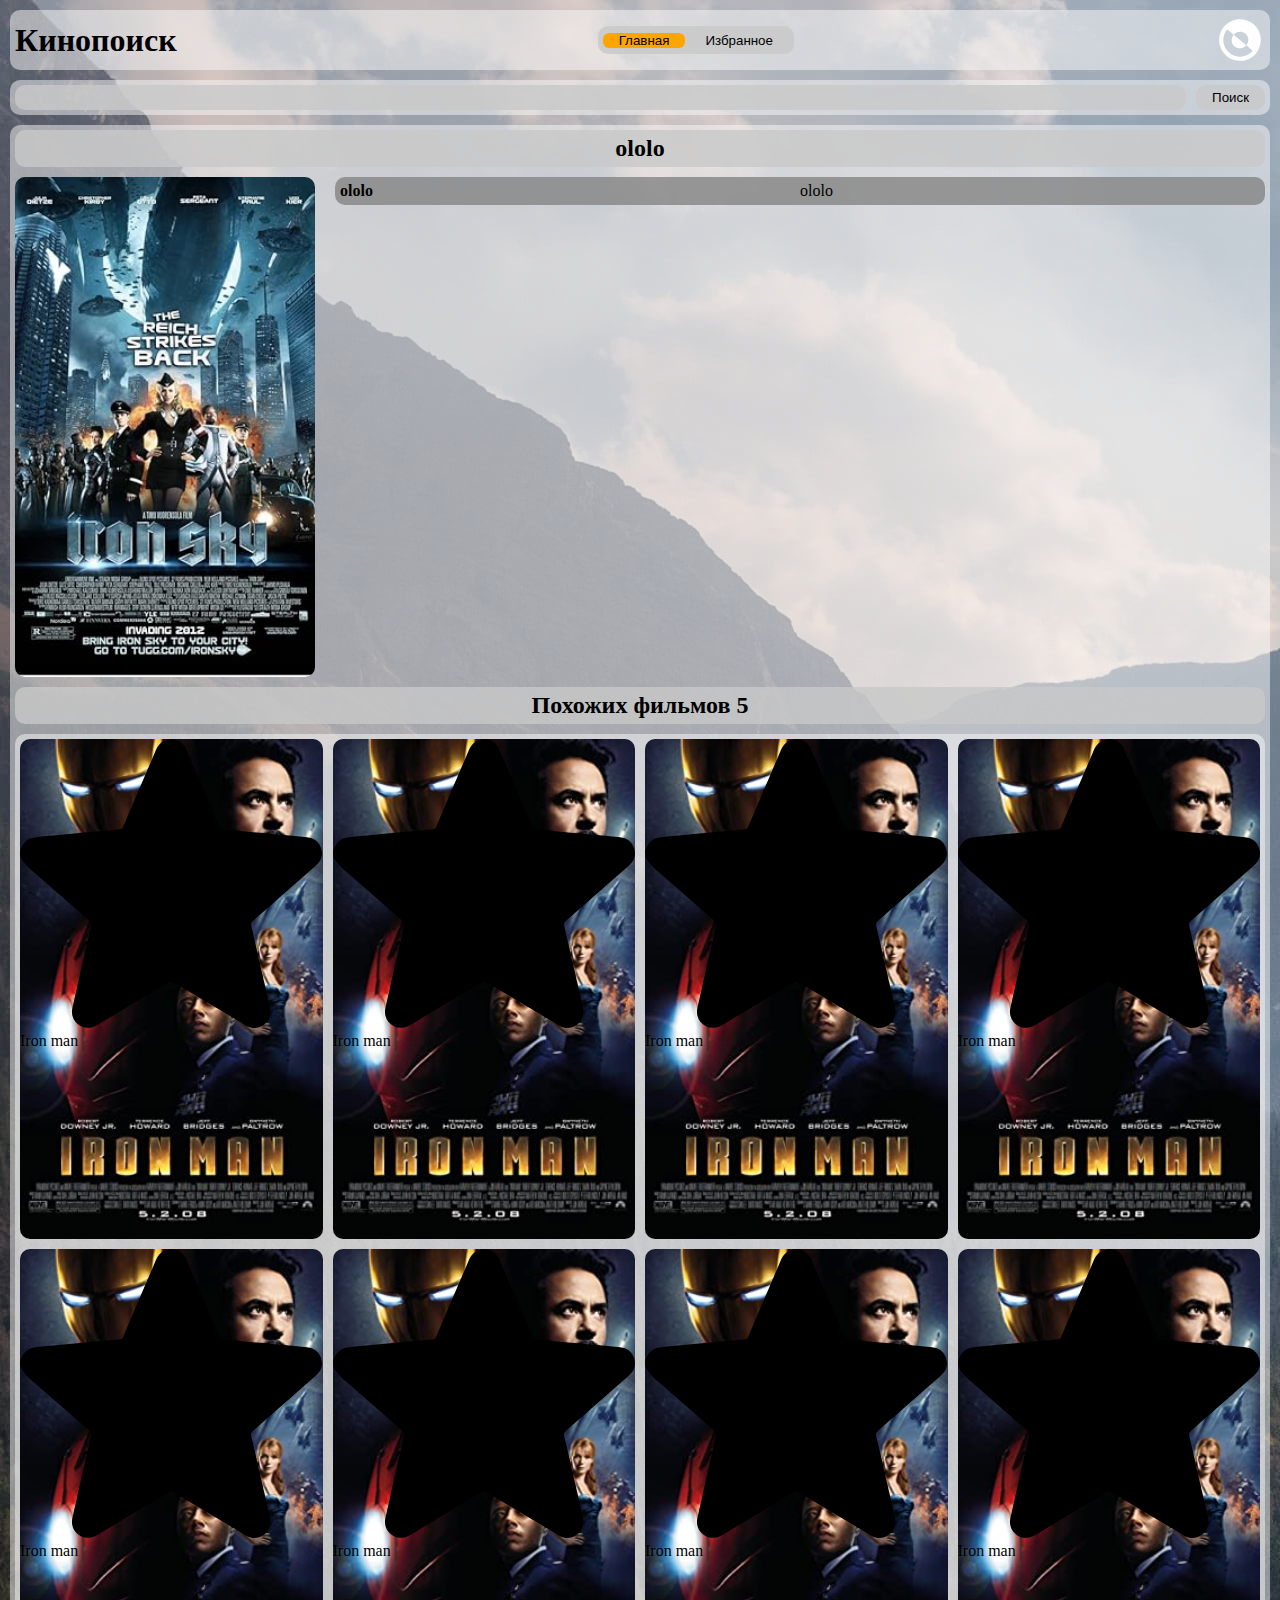
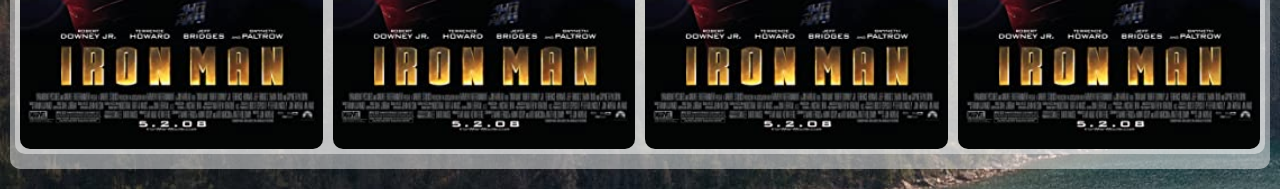
==== index.html @ 92aa51cb "Первый коммит" ====
<!DOCTYPE html>
<html lang="en">
<head>
    <meta charset="UTF-8">
    <meta name="viewport" content="width=device-width, initial-scale=1.0">
    <link rel="stylesheet" href="./style.css">
    <title>Document</title>
</head>
<body class="dark">
    <header class="rounded">
        <h1>Кинопоиск</h1>
        <nav class="darckBg">
            <button class="active">Главная</button>
            <button>Избранное</button>
        </nav>
        <img src="./img/themeChange.svg" class="themeChange darkTheme" alt="themechange icon">
    </header>
    <form>
        <div class="search rounded">
            <input type="text" class="darckBg">
            <button class="darckBg">Поиск</button>
        </div>
    </form>
    <div class="loader rounded"></div>

    <div class="main rounded">
        <div class="movieTitle darckBg">
            <h2>ololo</h2>
        </div>
        <div class="movie">
            <div class="movieImg"></div>
            <div class="movieInfo">
                <div class="desc darckBg">
                    <div class="title">ololo</div>
                    <div class="value">ololo</div>
                </div>
            </div>
        </div>
        <div class="similarMovieTitle darckBg">
            <h2>Похожих фильмов 5</h2>
        </div>
        <div class="similarMovies rounded">
            <div class="similarMovieCard">
                <div class="save saved"><img src="./img/favBtn.svg" alt=""></div>
                <div class="similarMovieText">Iron man</div>
            </div>
            <div class="similarMovieCard">
                <div class="save"><img src="./img/favBtn.svg" alt=""></div>
                <div class="similarMovieText">Iron man</div>
            </div>
            <div class="similarMovieCard">
                <div class="save"><img src="./img/favBtn.svg" alt=""></div>
                <div class="similarMovieText">Iron man</div>
            </div>
             <div class="similarMovieCard">
                <div class="save"><img src="./img/favBtn.svg" alt=""></div>
                <div class="similarMovieText">Iron man</div>
            </div>
            <div class="similarMovieCard">
                <div class="save"><img src="./img/favBtn.svg" alt=""></div>
                <div class="similarMovieText">Iron man</div>
            </div>
            <div class="similarMovieCard">
                <div class="save"><img src="./img/favBtn.svg" alt=""></div>
                <div class="similarMovieText">Iron man</div>
            </div>
            <div class="similarMovieCard">
                <div class="save"><img src="./img/favBtn.svg" alt=""></div>
                <div class="similarMovieText">Iron man</div>
            </div>
            <div class="similarMovieCard">
                <div class="save"><img src="./img/favBtn.svg" alt=""></div>
                <div class="similarMovieText">Iron man</div>
            </div>

        </div>
    </div>
    <script src="./js/main.js"></script>
</body>
</html>
---- style.css ----
*{
    margin: 0;
    padding: 0;
    box-sizing: border-box;
}
.loader {
    display: none;
    height: 14px;
    --c: no-repeat linear-gradient(#000 0 0);
    background: var(--c),var(--c),#fff;
    background-size: 60% 100%;
    animation: l16 3s infinite;
}
@keyframes l16 {
    0%   {background-position:-150% 0,-150% 0}
    66%  {background-position: 250% 0,-150% 0}
    100% {background-position: 250% 0, 250% 0}
}
.rounded{
    border-radius: 10px;
    margin-bottom: 10px;
    background-color: rgba(250, 250, 250, 0.5);
    padding: 5px;
}
.darckBg{
    border-radius: 10px;
    padding: 5px;
    background-color: rgba(200, 200, 200, 0.8);
}
.themeChange {
    width: 50px;
    height: 50px;
    transition: 0.5s ease;
}
.themeChange.darkTheme{
    transform: rotate(130deg);
    filter: invert(100%);
}
body{
    min-height: 100vh;
    background-image: url(./img/background.jpg);
    animation: bg-animation 800s infinite;
    padding: 10px;
}

@keyframes bg-animation {
    0%{
        background-position: top left;
    }
    25%{
        background-position: top right;
    }
    50%{
        background-position: bottom right;
    }
    75%{
        background-position: bottom left;
    }
    100%{
        background-position: top left;
    }
}
header{
    justify-content: space-between;
    display: flex;
    align-items: center
}
nav button{
    padding: 0 16px;
    border: none;
    background-color: transparent;
    cursor: pointer;
}
.active{
    background-color: orange;
    border-radius: 6px;
}
.themeChange{
    cursor: pointer;
}
.search{
    display: flex;
    gap: 10px;
}
.search input{
    border: none;
    outline: none;
    padding: 5px;
    flex-grow: 100;
}
.search button{
    border: none;
    cursor: pointer;
    padding: 5px 16px;
}

.movieTitle{
    text-align: center;
    margin-bottom: 10px;
}
.movie{
    display: flex;
    gap: 20px;
    margin-bottom: 10px;
}
.movieImg{
    width: 300px;
    background-image: url(./img/film1.jpg);
    background-repeat: no-repeat;
    background-position: center;
    background-size: cover;
    min-height: 500px;
    border-radius: 10px;
}
.movieInfo{
    width: 300px;
    flex-grow: 1;
}
.desc{
    display: flex;
    background-color: rgba(135, 135, 135, 0.832);
    margin-bottom: 5px;
}
.desc div{
    width: 50%;
}
.title{
    font-weight: 700;
}
.similarMovieTitle{
    text-align: center;
    margin-bottom: 10px;
}
.similarMovies{
    display: grid;
    grid-template-columns: 1fr 1fr 1fr 1fr;
    gap: 10px;
}
.similarMovieCard{
    background-image: url(./img/film2.jpg);
    min-height: 500px;
    background-repeat: no-repeat;
    background-position: center;
    background-size: cover;
    border-radius: 10px;
    position: relative;
}
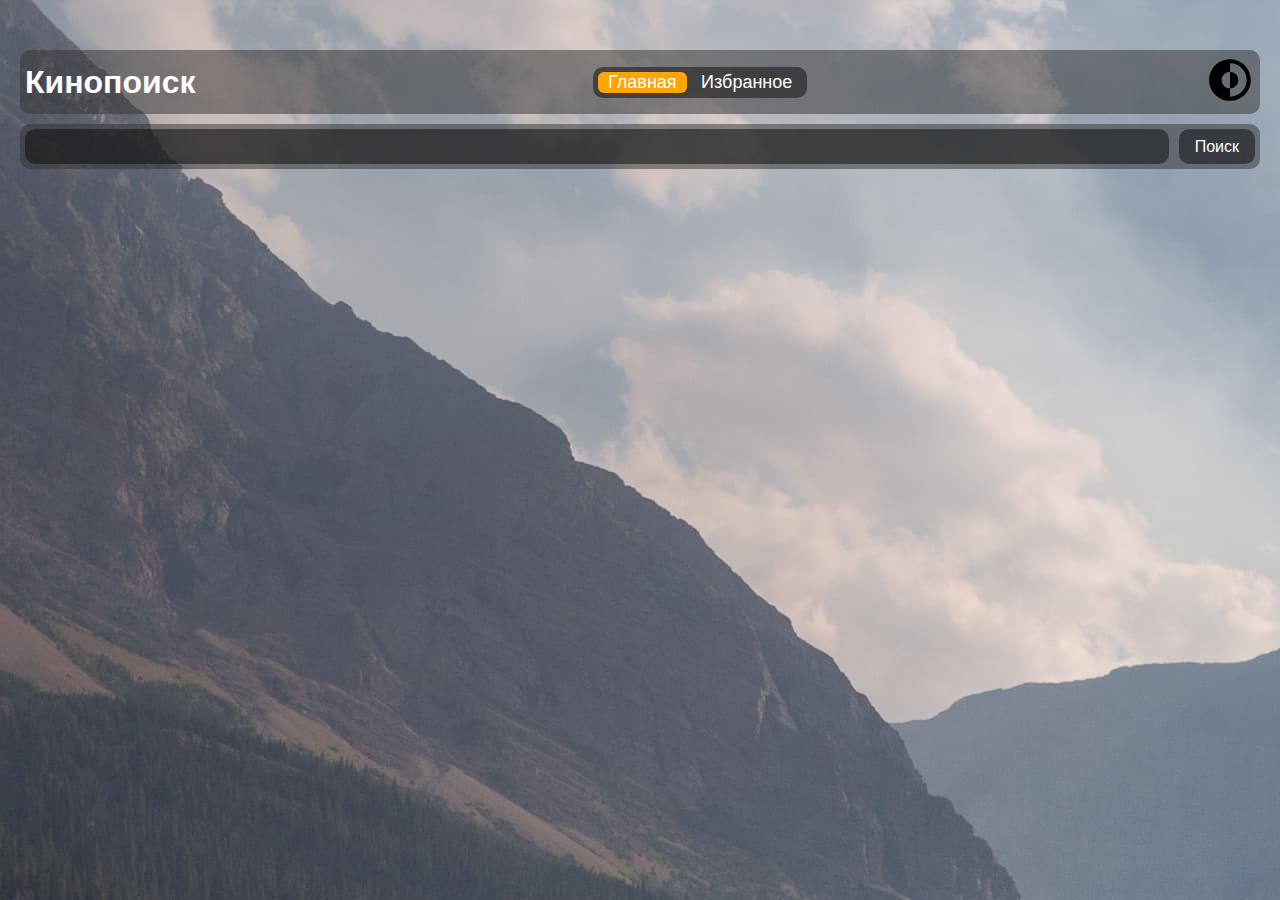
==== commit 39ffcb7e: "соообщение о коммите" ====
--- a/index.html
+++ b/index.html
@@ -1,80 +1,101 @@
 <!DOCTYPE html>
-<html lang="en">
-<head>
-    <meta charset="UTF-8">
-    <meta name="viewport" content="width=device-width, initial-scale=1.0">
-    <link rel="stylesheet" href="./style.css">
-    <title>Document</title>
-</head>
-<body class="dark">
+<html lang="ru">
+  <head>
+    <meta charset="UTF-8" />
+    <meta name="viewport" content="width=device-width, initial-scale=1.0" />
+    <title>Кинопоиск</title>
+    <link rel="stylesheet" href="./style.css" />
+  </head>
+  <body class="dark">
     <header class="rounded">
-        <h1>Кинопоиск</h1>
-        <nav class="darckBg">
-            <button class="active">Главная</button>
-            <button>Избранное</button>
-        </nav>
-        <img src="./img/themeChange.svg" class="themeChange darkTheme" alt="themechange icon">
+      <h1>Кинопоиск</h1>
+      <nav class="darckBg">
+        <button class="active">Главная</button>
+        <button>Избранное</button>
+      </nav>
+      <div class="themeChange">
+        <img src="./img/themeChange.svg" alt="themeChange" />
+      </div>
     </header>
-    <form>
-        <div class="search rounded">
-            <input type="text" class="darckBg">
-            <button class="darckBg">Поиск</button>
+    <div class="search rounded">
+      <input type="text" class="darckBg" id="dd" />
+      <button class="darckBg">Поиск</button>
+    </div>
+    <div class="loader rounded"></div>
+    <div class="main rounded">
+      <div class="movieTitle darckBg">
+        <h2>Iron man</h2>
+      </div>
+      <div class="movie">
+        <div class="movieImg"></div>
+        <div class="movieInfo">
+          <div class="desc darckBg">
+            <div class="title">imdbRating</div>
+            <div class="value">N/A</div>
+          </div>
+          <div class="desc darckBg">
+            <div class="title">imdbRating</div>
+            <div class="value">N/A</div>
+          </div>
+          <div class="desc darckBg">
+            <div class="title">imdbRating</div>
+            <div class="value">N/A</div>
+          </div>
+          <div class="desc darckBg">
+            <div class="title">imdbRating</div>
+            <div class="value">N/A</div>
+          </div>
+          <div class="desc darckBg">
+            <div class="title">imdbRating</div>
+            <div class="value">N/A</div>
+          </div>
+          <div class="desc darckBg">
+            <div class="title">imdbRating</div>
+            <div class="value">N/A</div>
+          </div>
+          <div class="desc darckBg">
+            <div class="title">imdbRating</div>
+            <div class="value">N/A</div>
+          </div>
+          <div class="desc darckBg">
+            <div class="title">imdbRating</div>
+            <div class="value">N/A</div>
+          </div>
+          <div class="desc darckBg">
+            <div class="title">imdbRating</div>
+            <div class="value">N/A</div>
+          </div>
+          <div class="desc darckBg">
+            <div class="title">imdbRating</div>
+            <div class="value">N/A</div>
+          </div>
         </div>
-    </form>
-    <div class="loader rounded"></div>
+      </div>
+      <div class="similarMovieTitle darckBg">
+        <h2>Похожих фильмов: 6</h2>
+      </div>
+      <div class="similarMovies rounded">
+        <div class="similarMovieCard">
+          <div class="save saved">
+            <img src="./img//favBtn.svg" alt="fav icon" />
+          </div>
+          <div class="similarMovieText">Iron sky</div>
+        </div>
+        <div class="similarMovieCard">
+          <div class="save"><img src="./img//favBtn.svg" alt="fav icon" /></div>
+          <div class="similarMovieText">Iron sky</div>
+        </div>
+        <div class="similarMovieCard">
+          <div class="save"><img src="./img//favBtn.svg" alt="fav icon" /></div>
+          <div class="similarMovieText">Iron sky</div>
+        </div>
+        <div class="similarMovieCard">
+          <div class="save"><img src="./img//favBtn.svg" alt="fav icon" /></div>
+          <div class="similarMovieText">Iron sky</div>
+        </div>
+      </div>
+    </div>
 
-    <div class="main rounded">
-        <div class="movieTitle darckBg">
-            <h2>ololo</h2>
-        </div>
-        <div class="movie">
-            <div class="movieImg"></div>
-            <div class="movieInfo">
-                <div class="desc darckBg">
-                    <div class="title">ololo</div>
-                    <div class="value">ololo</div>
-                </div>
-            </div>
-        </div>
-        <div class="similarMovieTitle darckBg">
-            <h2>Похожих фильмов 5</h2>
-        </div>
-        <div class="similarMovies rounded">
-            <div class="similarMovieCard">
-                <div class="save saved"><img src="./img/favBtn.svg" alt=""></div>
-                <div class="similarMovieText">Iron man</div>
-            </div>
-            <div class="similarMovieCard">
-                <div class="save"><img src="./img/favBtn.svg" alt=""></div>
-                <div class="similarMovieText">Iron man</div>
-            </div>
-            <div class="similarMovieCard">
-                <div class="save"><img src="./img/favBtn.svg" alt=""></div>
-                <div class="similarMovieText">Iron man</div>
-            </div>
-             <div class="similarMovieCard">
-                <div class="save"><img src="./img/favBtn.svg" alt=""></div>
-                <div class="similarMovieText">Iron man</div>
-            </div>
-            <div class="similarMovieCard">
-                <div class="save"><img src="./img/favBtn.svg" alt=""></div>
-                <div class="similarMovieText">Iron man</div>
-            </div>
-            <div class="similarMovieCard">
-                <div class="save"><img src="./img/favBtn.svg" alt=""></div>
-                <div class="similarMovieText">Iron man</div>
-            </div>
-            <div class="similarMovieCard">
-                <div class="save"><img src="./img/favBtn.svg" alt=""></div>
-                <div class="similarMovieText">Iron man</div>
-            </div>
-            <div class="similarMovieCard">
-                <div class="save"><img src="./img/favBtn.svg" alt=""></div>
-                <div class="similarMovieText">Iron man</div>
-            </div>
-
-        </div>
-    </div>
-    <script src="./js/main.js"></script>
-</body>
+    <script src="./main.js"></script>
+  </body>
 </html>--- a/style.css
+++ b/style.css
@@ -1,149 +1,232 @@
-*{
+* {
+    padding: 0;
     margin: 0;
-    padding: 0;
     box-sizing: border-box;
-}
-.loader {
+  }
+  body {
+    font-family: "Arial, Helvetica", sans-serif;
+    transition: 0.5s;
+  }
+  .loader {
     display: none;
     height: 14px;
     --c: no-repeat linear-gradient(#000 0 0);
-    background: var(--c),var(--c),#fff;
+    background: var(--c), var(--c), #fff;
     background-size: 60% 100%;
     animation: l16 3s infinite;
-}
-@keyframes l16 {
-    0%   {background-position:-150% 0,-150% 0}
-    66%  {background-position: 250% 0,-150% 0}
-    100% {background-position: 250% 0, 250% 0}
-}
-.rounded{
+  }
+  @keyframes l16 {
+    0% {
+      background-position: -150% 0, -150% 0;
+    }
+    66% {
+      background-position: 250% 0, -150% 0;
+    }
+    100% {
+      background-position: 250% 0, 250% 0;
+    }
+  }
+  .rounded {
     border-radius: 10px;
     margin-bottom: 10px;
     background-color: rgba(250, 250, 250, 0.5);
     padding: 5px;
-}
-.darckBg{
-    border-radius: 10px;
+  }
+  
+  .darckBg {
+    border-radius: 10px;
+    border-color: rgba(200, 200, 200, 0.8);
+    background-color: #dfdede;
     padding: 5px;
-    background-color: rgba(200, 200, 200, 0.8);
-}
-.themeChange {
+  }
+  .themeChange img {
     width: 50px;
     height: 50px;
-    transition: 0.5s ease;
-}
-.themeChange.darkTheme{
-    transform: rotate(130deg);
-    filter: invert(100%);
-}
-body{
+  }
+  body {
     min-height: 100vh;
     background-image: url(./img/background.jpg);
-    animation: bg-animation 800s infinite;
-    padding: 10px;
-}
-
-@keyframes bg-animation {
-    0%{
-        background-position: top left;
-    }
-    25%{
-        background-position: top right;
-    }
-    50%{
-        background-position: bottom right;
-    }
-    75%{
-        background-position: bottom left;
-    }
-    100%{
-        background-position: top left;
-    }
-}
-header{
+    animation: bg-animation 1000s infinite linear;
+    padding: 50px 20px;
+  }
+  @keyframes bg-animation {
+    0% {
+      background-position: top left;
+    }
+    25% {
+      background-position: top right;
+    }
+    50% {
+      background-position: bottom right;
+    }
+    75% {
+      background-position: bottom left;
+    }
+    100% {
+      background-position: top left;
+    }
+  }
+  header {
+    display: flex;
     justify-content: space-between;
-    display: flex;
-    align-items: center
-}
-nav button{
-    padding: 0 16px;
+    align-items: center;
+  }
+  nav button {
+    padding: 0 10px;
     border: none;
     background-color: transparent;
-    cursor: pointer;
-}
-.active{
+    font-size: 18px;
+    cursor: pointer;
+  }
+  .active {
     background-color: orange;
     border-radius: 6px;
-}
-.themeChange{
-    cursor: pointer;
-}
-.search{
+  }
+  .themeChange.darkTheme {
+    cursor: pointer;
+    transform: rotate(180deg);
+    transition: 0.8s ease;
+    filter: invert(500%);
+  }
+  .search {
     display: flex;
     gap: 10px;
-}
-.search input{
+  }
+  .search input {
+    outline: none;
     border: none;
-    outline: none;
-    padding: 5px;
+    padding: 10px;
     flex-grow: 100;
-}
-.search button{
+  }
+  .search button {
     border: none;
     cursor: pointer;
     padding: 5px 16px;
-}
-
-.movieTitle{
+    font-size: 16px;
+  }
+
+  .main{
+    display: none;
+  }
+
+  .similarMovieTitle h2{
+    display: none;
+  }
+
+  .movieTitle {
     text-align: center;
     margin-bottom: 10px;
-}
-.movie{
+  }
+  .movie {
     display: flex;
     gap: 20px;
     margin-bottom: 10px;
-}
-.movieImg{
+  }
+  .movieImg {
     width: 300px;
-    background-image: url(./img/film1.jpg);
+    min-height: 500px;
+    background-image: url(./img/film2.jpg);
+    border-radius: 10px;
     background-repeat: no-repeat;
     background-position: center;
     background-size: cover;
-    min-height: 500px;
-    border-radius: 10px;
-}
-.movieInfo{
+  }
+  .movieInfo {
     width: 300px;
     flex-grow: 1;
-}
-.desc{
-    display: flex;
-    background-color: rgba(135, 135, 135, 0.832);
+  }
+  .desc {
+    display: flex;
+    border-color: rgb(107, 103, 103);
     margin-bottom: 5px;
-}
-.desc div{
+  }
+  .desc div {
     width: 50%;
-}
-.title{
+  }
+  .title {
     font-weight: 700;
-}
-.similarMovieTitle{
+  }
+  .similarMovieTitle {
     text-align: center;
     margin-bottom: 10px;
-}
-.similarMovies{
+  }
+  .similarMovies {
     display: grid;
     grid-template-columns: 1fr 1fr 1fr 1fr;
+    border-radius: 10px;
     gap: 10px;
-}
-.similarMovieCard{
-    background-image: url(./img/film2.jpg);
-    min-height: 500px;
+  }
+  .similarMovieCard {
+    background-image: url(./img/film1.jpg);
+    min-height: 300px;
     background-repeat: no-repeat;
     background-position: center;
     background-size: cover;
     border-radius: 10px;
+    min-height: 500px;
     position: relative;
+  }
+  
+  .save {
+    background-color: rgba(200, 200, 200, 0.8);
+    padding: 5px;
+    border-radius: 3px;
+    width: 40px;
+    height: 40px;
+    position: absolute;
+    top: 10px;
+    left: 10px;
+    cursor: pointer;
+  }
+  
+  .save.saved {
+    filter: invert(10%) sepia(70%) hue-rotate(30deg) saturate(1000%);
+  }
+  
+  .similarMovieText {
+    background-color: rgba(200, 200, 200, 0.8);
+    padding-top: 10px;
+    padding-bottom: 10px;
+    text-align: center;
+    font-weight: bold;
+    position: absolute;
+    bottom: 0px;
+    width: 100%;
+    border-radius: 0px 0px 10px 10px;
+  }
+  .favStar.active {
+    filter: invert(21%) sepia(86%) saturate(2811%) hue-rotate(1deg) brightness(103%) contrast(101%);
 }
 
-
+.favStar {
+    width: 45px;
+    height: 45px;
+    border-radius: 5px;
+    background-color: var(--color1);
+
+    background-image: url('../img/favBtn.svg');
+    background-size: 35px;
+    background-position: top 5px left 5px;
+    background-repeat: no-repeat;
+    position: absolute;
+    top: 20px;
+    left: 20px;
+    filter: invert(1);
+    cursor: pointer;
+}
+  /* dadk theme*/
+  .dark {
+    color: white;
+  }
+  .dark .rounded {
+    background-color: rgba(50, 50, 50, 0.5);
+  }
+  .dark .darckBg {
+    background-color: rgba(10, 10, 10, 0.5);
+  }
+  .dark button {
+    color: white;
+  }
+  .dark input {
+    color: #fff;
+  }
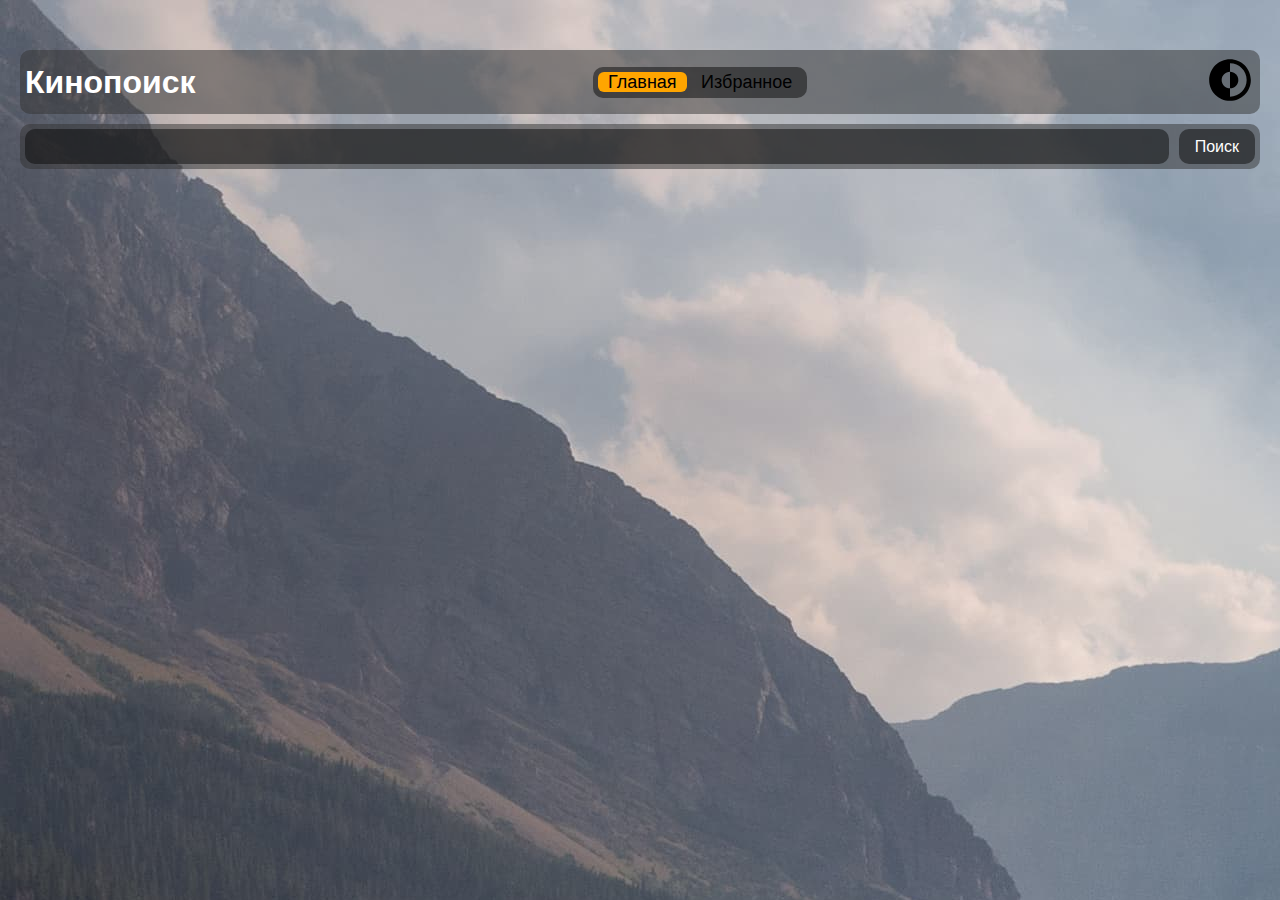
==== commit 27a524f2: "Ваше сообщение коммита" ====
--- a/index.html
+++ b/index.html
@@ -10,8 +10,8 @@
     <header class="rounded">
       <h1>Кинопоиск</h1>
       <nav class="darckBg">
-        <button class="active">Главная</button>
-        <button>Избранное</button>
+        <a class="active" href="#">Главная</a>
+        <a href="./favorites.html">Избранное</a>
       </nav>
       <div class="themeChange">
         <img src="./img/themeChange.svg" alt="themeChange" />
@@ -81,18 +81,6 @@
           </div>
           <div class="similarMovieText">Iron sky</div>
         </div>
-        <div class="similarMovieCard">
-          <div class="save"><img src="./img//favBtn.svg" alt="fav icon" /></div>
-          <div class="similarMovieText">Iron sky</div>
-        </div>
-        <div class="similarMovieCard">
-          <div class="save"><img src="./img//favBtn.svg" alt="fav icon" /></div>
-          <div class="similarMovieText">Iron sky</div>
-        </div>
-        <div class="similarMovieCard">
-          <div class="save"><img src="./img//favBtn.svg" alt="fav icon" /></div>
-          <div class="similarMovieText">Iron sky</div>
-        </div>
       </div>
     </div>
 
--- a/style.css
+++ b/style.css
@@ -71,12 +71,14 @@
     justify-content: space-between;
     align-items: center;
   }
-  nav button {
+  nav a {
     padding: 0 10px;
     border: none;
     background-color: transparent;
     font-size: 18px;
     cursor: pointer;
+    color: #000;
+    text-decoration: none;
   }
   .active {
     background-color: orange;
